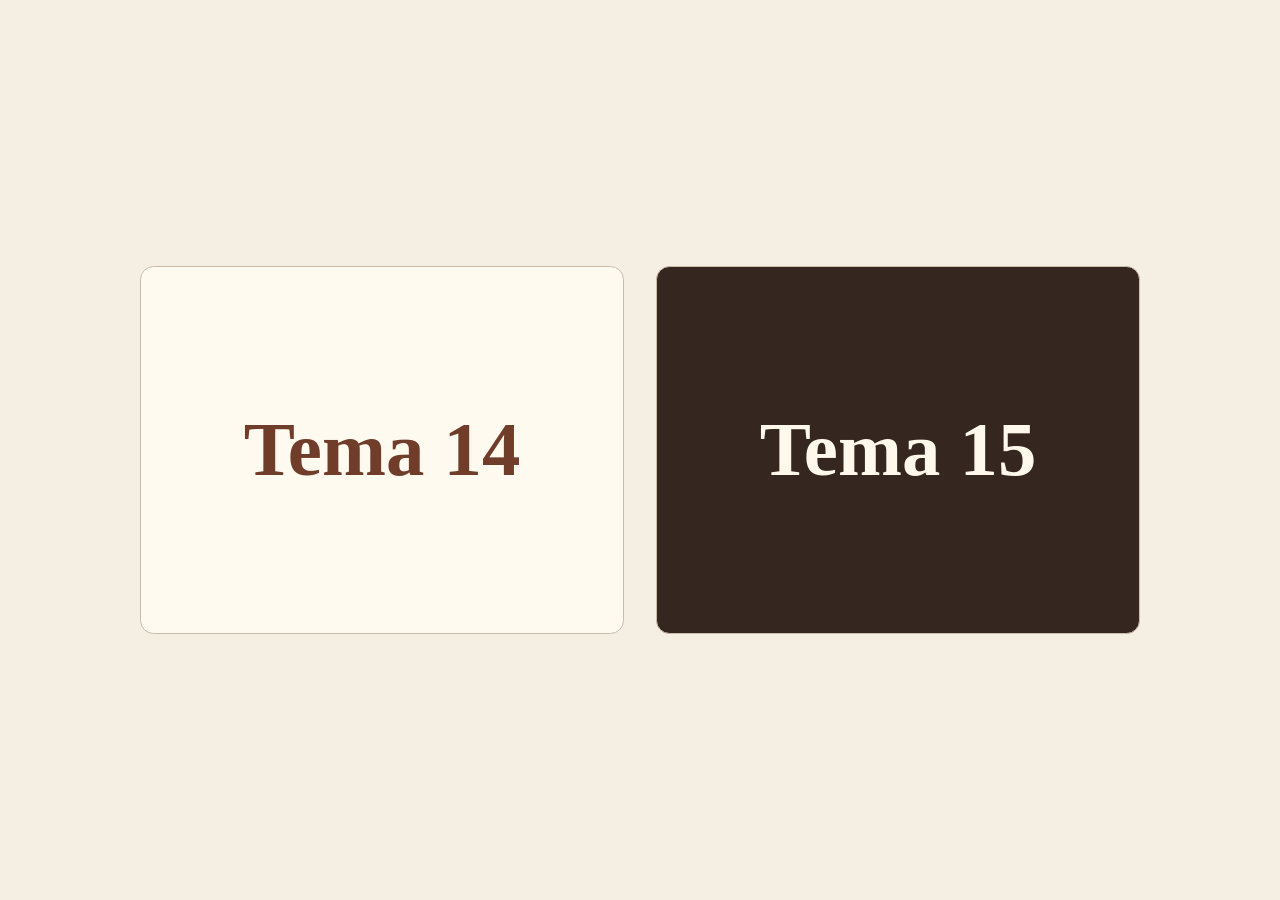
==== index.html @ 23e51276 "Aclara la meteorizacion quimica" ====
<!doctype html>
<html lang="es">
<head>
<meta charset="utf-8">
<meta name="viewport" content="width=device-width,initial-scale=1">
<meta name="description" content="Repaso interactivo de procesos geológicos externos e internos para 1.º de Bachillerato.">
<title>Procesos geológicos · Temas 14 y 15 · Revisada V2</title>
<link rel="apple-touch-icon" sizes="180x180" href="./apple-touch-icon.png">
<link rel="stylesheet" href="./estilo.css?v=25">
<script defer src="./tema.js?v=26"></script>
<script defer src="./externos.js?v=37"></script>
<script defer src="./actividades.js?v=21"></script>
<script defer src="./app.js?v=66"></script>
<script defer src="./puntero.js?v=26"></script>
<style>
.soil-factor { background: #f8dce7; color: #2b2025; padding-inline: .28em; border-radius: .2em; }
:root.contrast .soil-factor { background: var(--fill); color: var(--ink); }
.study-points { padding-inline-start: 1.45em; }
.study-points > li + li { margin-block-start: .55em; }
@media print { .study-points > li { break-inside: avoid; } }
 .tectonic-study { container-type: inline-size; }
.tectonic-labels { display: grid; grid-template-columns: repeat(3,minmax(0,1fr)); gap: .3rem; margin-top: .6rem; }
.tectonic-labels > div { padding: .35rem; border: 1px solid var(--line); border-radius: .35rem .35rem 0 0; background: var(--paper); overflow-wrap: anywhere; }
.tectonic-labels strong, .tectonic-labels span { display: block; }
.tectonic-crop { position: relative; overflow: hidden; aspect-ratio: 610 / 388; }
.tectonic-crop img { position: absolute; width: 180.33%; max-width: none; height: auto; max-height: none; left: -44.26%; top: -47.42%; }
.tectonic-arrow { position: absolute; left: var(--x); top: var(--y); width: var(--length); height: 2px; background: #1a1511; box-shadow: 0 0 0 1px #fff; transform-origin: left center; transform: rotate(var(--angle)); }
.tectonic-arrow::before { content: ""; position: absolute; left: -2px; top: 50%; transform: translateY(-50%); border-block: 5px solid transparent; border-right: 9px solid #1a1511; filter: drop-shadow(0 0 1px #fff); }
</style>
</head>
<body>
<a class="skip" href="#contenido">Saltar al contenido</a>
<header class="top"><a href="#inicio" class="brand">Cuaderno de Geología</a>
<details class="settings"><summary>Accesibilidad y lectura</summary><div class="controls">
<div role="group" aria-label="Accesibilidad">
<div><label for="size">Letra</label><select id="size"><option value="100">Normal</option><option value="120">Grande</option><option value="145">Muy grande</option></select></div>
<label><input type="checkbox" id="contrast"> Alto contraste</label>
<div><label for="voice">Voz</label><select id="voice"><option value="">Automática (Google o voz del dispositivo)</option></select></div>
<div><label for="rate">Velocidad</label><select id="rate"><option value=".75">0,75×</option><option value=".9">0,9×</option><option selected value="1">1×</option><option value="1.15">1,15×</option></select></div>
</div>
</div></details></header>
<div class="barra-puntero" id="barra-puntero" hidden>
 <div class="controles-puntero">
  <button type="button" class="icono-puntero" id="activar-puntero" aria-label="Puntero" aria-pressed="false"><svg viewBox="0 0 24 24" aria-hidden="true" focusable="false"><circle cx="12" cy="12" r="8"/><circle cx="12" cy="12" r="2" fill="currentColor" stroke="none"/></svg></button>
  <button type="button" class="icono-puntero" id="abrir-ajustes-puntero" aria-label="Ajustes del puntero" aria-expanded="false" aria-controls="ajustes-puntero"><svg viewBox="0 0 24 24" aria-hidden="true" focusable="false"><path d="m10 3-.5 2.4-1.6.9-2.3-.8-2 3.5 1.8 1.6v1.8l-1.8 1.6 2 3.5 2.3-.8 1.6.9.5 2.4h4l.5-2.4 1.6-.9 2.3.8 2-3.5-1.8-1.6v-1.8l1.8-1.6-2-3.5-2.3.8-1.6-.9L14 3z"/><circle cx="12" cy="11.5" r="2.7"/></svg></button>
 </div>
 <section id="ajustes-puntero" class="ajustes-puntero" aria-label="Ajustes del puntero" hidden></section>
</div>
<canvas id="capa-puntero" aria-hidden="true" hidden></canvas>
<div class="layout">
<nav aria-label="Navegación del tema"><a href="#inicio">Inicio</a><a href="#externos">Tema 14 · Externos</a><a href="#internos">Tema 15 · Internos</a><a href="#examen">Qué entra</a><a href="#retos">Actividades de examen</a><a href="#simulacro">Simulacro</a><a href="#serie">Ordenar la serie</a><a href="#practica">Autoevaluación</a><a href="#repaso">Repaso y progreso</a></nav>
<main id="contenido" tabindex="-1">
<div class="tools"><button id="speak" class="speaker" aria-pressed="false" aria-label="Leer pantalla en voz alta" title="Leer pantalla en voz alta"><span aria-hidden="true">🔊</span></button><button id="stop">Detener lectura</button><button id="print">Imprimir apuntes</button><span id="speech-status" role="status"></span></div>
<div id="screen"></div>
<div id="printout"></div>
<noscript>Activa JavaScript para abrir las explicaciones y realizar los ejercicios.</noscript>
</main>
</div>
</body>
</html>
---- estilo.css ----
:root{--bg:#f5efe3;--paper:#fffaf0;--ink:#29251f;--muted:#5d5247;--line:#cbbca9;--accent:#713d2b;--fill:#ecdfd0;--dark:#35271f;--light:#fff8eb;color-scheme:light}
:root.contrast{--bg:#fff;--paper:#fff;--ink:#000;--muted:#000;--line:#000;--accent:#141461;--fill:#ffef96;--dark:#000;--light:#fff}
*{box-sizing:border-box} body{margin:0;background:var(--bg);color:var(--ink);font:1rem/1.62 system-ui,sans-serif}
a{color:var(--accent);text-underline-offset:.18em} button,select{font:inherit;color:inherit}button,select,summary{cursor:pointer}
button,select,.button{border:1px solid var(--line);background:var(--paper);border-radius:.5rem;padding:.42rem .75rem;min-height:2.75rem}
.button{display:inline-flex;align-items:center;text-decoration:none} .primary{background:var(--accent);color:#fff;border-color:var(--accent)}
button:hover,.button:not(.primary):hover{background:var(--fill)} .primary:hover{background:var(--dark);color:var(--light)}
:focus-visible{outline:3px solid var(--accent);outline-offset:3px} .skip{position:absolute;left:1rem;top:-15rem;background:var(--paper);padding:1rem;z-index:10}.skip:focus{top:1rem}
.top{position:relative;z-index:9;display:flex;align-items:center;justify-content:space-between;gap:1rem;flex-wrap:wrap;padding:.85rem max(1rem,calc((100% - 76rem)/2));background:var(--paper);border-bottom:1px solid var(--line)}
.brand{font:700 1.22rem Georgia,serif;color:var(--ink)}.settings{position:relative}.settings summary{padding:.4rem}.controls{display:grid;gap:.7rem;background:var(--paper);border:1px solid var(--line);padding:1rem;position:absolute;right:0;z-index:2;min-width:15rem;max-width:85vw}
.controls label{display:grid;gap:.15rem}.controls label:has(input){display:block}select{max-width:100%;width:auto}
.layout{max-width:78rem;margin:auto;display:grid;grid-template-columns:minmax(12rem,1fr) minmax(0,4fr);gap:2rem;padding:1.5rem 1rem 3rem}nav{align-self:start;background:var(--paper);border:1px solid var(--line);border-radius:.7rem;padding:.6rem}nav a{display:block;border-radius:.36rem;padding:.5rem .65rem;color:var(--ink);text-decoration:none}nav a:hover,nav [aria-current]{background:var(--fill)}nav [aria-current]{font-weight:750}
main{min-width:0}.tools,.actions{display:flex;gap:.55rem;align-items:center;flex-wrap:wrap;margin-bottom:1rem}.tools{font-size:.9rem}
.hero{background:var(--dark);color:var(--light);padding:clamp(1.5rem,5vw,3.6rem);border-radius:.85rem;overflow:hidden;position:relative;isolation:isolate}.hero:after{content:"";position:absolute;z-index:-1;right:-8%;bottom:-75%;width:57%;height:140%;transform:rotate(-24deg);border-radius:48%;background:repeating-linear-gradient(0deg,#936751 0 10px,#563c2d 10px 22px,#a67e60 22px 28px);opacity:.35}.hero p{max-width:34rem}
h1,h2,h3{line-height:1.12;overflow-wrap:anywhere}h1,h2{font-family:Georgia,serif}h1{font-size:clamp(2rem,1.45rem + 3vw,4rem);margin:.35em 0}h2{font-size:1.65rem;margin:.2rem 0 1rem}h3{font-size:1.12rem;margin:0 0 .55rem}.kicker{font-size:.85rem;font-weight:750;letter-spacing:.08em;text-transform:uppercase}.muted,small{color:var(--muted)}.hero .button{background:var(--light);color:var(--dark)}
.grid{display:grid;grid-template-columns:repeat(auto-fit,minmax(min(16rem,100%),1fr));gap:1rem}.card,.block,.notice,.feedback{border:1px solid var(--line);border-radius:.68rem;background:var(--paper);padding:clamp(.9rem,2vw,1.45rem);margin:1rem 0}.grid>.card{margin:0}.card p:last-child,.block p:last-child{margin-bottom:0}.notice{background:var(--fill);border-inline-start:.35rem solid var(--accent)}.diagram{display:flex;flex-wrap:wrap;align-items:center;gap:.5rem;padding:0;list-style:none}.diagram li{background:var(--fill);padding:.35rem .65rem;border-radius:.35rem}.diagram li:not(:last-child)::after{content:" →";margin-left:.45rem}.sort{padding-left:1.4rem}.sort li{padding:.35rem .2rem}.sort-row{display:flex;justify-content:space-between;align-items:center;gap:.6rem;flex-wrap:wrap}.sort-row span:nth-child(2){display:flex;gap:.3rem}fieldset{border:0;padding:0;margin:0;min-width:0}legend{font-weight:750;padding:0;margin-bottom:.65rem}.choice{display:flex;align-items:baseline;gap:.55rem;margin:.45rem 0;padding:.5rem .65rem;border:1px solid var(--line);border-radius:.4rem}.choice input{flex:none}.choice:hover{background:var(--fill)}.feedback{border-inline-start:.35rem solid var(--accent)}progress{width:100%;accent-color:var(--accent)}.card a{font-weight:700}#printout{display:none}
@media(max-width:740px){.layout{grid-template-columns:1fr;gap:1rem}nav,#lessons{display:flex;flex-wrap:wrap;gap:.15rem}nav{font-size:.9rem}#lessons{display:contents}.hero:after{opacity:.18}.controls{position:static}}
@media print{@page{margin:16mm}*{color:#000!important;background:#fff!important;box-shadow:none!important}body{font:12pt/1.5 Georgia,serif}.skip,.top,nav,.tools,#screen{display:none!important}.layout{display:block;padding:0}#printout{display:block}.card,.block,.notice{border:1px solid #777;break-inside:avoid;padding:.65rem}.grid{display:block}.grid>.card{margin:.5rem 0}h1{font-size:25pt}h2,h3{break-after:avoid}a{text-decoration:none}.diagram li{border:1px solid #777}}
figure{margin:1.2rem 0 .2rem}figcaption{margin-top:.5rem}.volcano{max-width:32rem;height:10rem;margin:auto;position:relative;overflow:hidden;background:linear-gradient(var(--paper) 55%,var(--fill) 55%);border-bottom:1px solid var(--line)}.cone{position:absolute;inset:8% 8% 44%;background:repeating-linear-gradient(0deg,#9a6b56 0 8px,#654b42 8px 13px);clip-path:polygon(0 100%,45% 0,49% 15%,53% 0,100% 100%)}.vent,.chamber{position:absolute;background:#963b22;left:49%;border:1px solid var(--ink)}.vent{top:16%;height:64%;width:5%;transform:translateX(-30%)}.chamber{top:74%;left:39%;width:24%;height:19%;border-radius:50%}.rock-samples{display:grid;grid-template-columns:1fr 1fr;gap:1rem;max-width:32rem}.rock-samples span{display:block;height:5rem;border-radius:.4rem;border:1px solid var(--ink)}.foliation{background:repeating-linear-gradient(169deg,#53423b 0 6px,#eee0cf 6px 14px,#a2715d 14px 17px)}.mosaic{background:radial-gradient(ellipse at 30% 25%,#644e43 20%,transparent 24%) 0 0/25px 31px,radial-gradient(ellipse at 75% 65%,#9a715a 32%,transparent 36%) 0 0/33px 24px,#eee0cf}.cycle-paths{padding-inline-start:1.3rem}
@media print{figure{break-inside:avoid}.volcano,.rock-samples{display:none}}
.section-title{margin-top:1.5rem}.block-head{display:flex;align-items:baseline;justify-content:space-between;gap:.55rem;flex-wrap:wrap}.block-head h2{flex:1 1 13rem;margin-bottom:.3rem}.block-head button{font-size:.87rem}.print-theme+.print-theme{break-before:page}
textarea{display:block;width:100%;margin:.3rem 0 .85rem;padding:.65rem;background:var(--paper);color:var(--ink);border:1px solid var(--line);border-radius:.4rem;font:inherit;resize:vertical}.written summary{font-weight:650}.match-row{display:flex;align-items:center;justify-content:space-between;gap:.6rem;flex-wrap:wrap;margin-bottom:.65rem}.soil-profile{list-style:none;padding:0;max-width:28rem;border:1px solid #46352b}.soil-profile li{padding:.35rem .65rem;border-bottom:1px solid #46352b;color:#211810}.soil-profile li:nth-child(1){background:#594539;color:#fff}.soil-profile li:nth-child(2){background:#e5d1ad}.soil-profile li:nth-child(3){background:#c9916b}.soil-profile li:nth-child(4){background:#e5dcd2}.writing-lines{height:3rem;background:repeating-linear-gradient(transparent 0 19px,#555 19px 20px)}
@media print{.writing-lines{border-block:1px solid #777}}

.labeled b{position:absolute;background:var(--paper);color:var(--ink);border:1px solid var(--ink);border-radius:.25rem;padding:0 .26rem;font-size:.85rem}.labeled b:nth-of-type(1){top:0;left:51%}.labeled b:nth-of-type(2){top:43%;left:55%}.labeled b:nth-of-type(3){top:75%;left:65%}.labeled b:nth-of-type(4){top:29%;left:75%}.clast-box{min-height:6rem;display:flex;flex-wrap:wrap;gap:.55rem;align-items:center;justify-content:center;padding:.55rem;background:var(--fill);border:1px solid var(--line);border-radius:.4rem}.clast-box span{display:block;background:#8b5b42;border:1px solid #3b281e}.rounded span{width:.9rem;height:.72rem;border-radius:48%;transform:rotate(-30deg)}.rounded span:nth-child(3n){width:1.12rem;background:#b48669}.angular span{width:2.05rem;height:2.3rem;clip-path:polygon(0 32%,23% 8%,83% 2%,100% 72%,60% 100%,13% 86%);transform:rotate(-24deg)}.angular span:nth-child(even){background:#ad795d;transform:rotate(29deg)}.contrast .clast-box span{background:#000}.contrast .cone{background:#000}.contrast .vent,.contrast .chamber{background:#fbda35}
@media print{
 @page{size:A4;margin:14mm 16mm}
 html{font-size:100%!important}
 body{font:12pt/1.43 Georgia,serif}
 h1{font-size:24pt}h2{font-size:17pt;margin:.35em 0 .6em}h3{font-size:13pt}
 .card,.block,.notice{border:0;border-radius:0;padding:0;margin:.75rem 0}
 .diagram{gap:.28rem}.diagram li{padding:.15rem .35rem}
 #printout ol>li{break-inside:avoid}
 #printout .writing-lines{height:2rem}
}
.sr-only{position:absolute;width:1px;height:1px;padding:0;margin:-1px;overflow:hidden;clip-path:inset(50%);white-space:nowrap}.cover .top,.cover nav,.cover .tools{display:none}.cover .layout{display:block;max-width:65rem;padding:0 1.25rem}.cover-choices{display:grid;grid-template-columns:repeat(2,minmax(0,1fr));min-height:100svh;align-content:center;gap:clamp(.9rem,3vw,2rem);padding:2rem 0}.cover-link{display:grid;place-items:center;text-align:center;min-height:clamp(11rem,35vw,23rem);padding:1rem;border-radius:.85rem;font:700 clamp(2.2rem,6vw,5rem)/1.1 Georgia,serif;text-decoration:none;border:1px solid var(--line)}.cover-link.external{background:var(--paper);color:var(--accent)}.cover-link.internal{background:var(--dark);color:var(--light)}.cover-link:hover{text-decoration:underline}.book-figures{display:grid;grid-template-columns:repeat(auto-fit,minmax(min(18rem,100%),1fr));gap:.8rem;margin:1rem 0}.book-figure{margin:0;padding:.75rem;background:var(--paper);border:1px solid var(--line);border-radius:.6rem}.book-figure a{display:block}.book-figure img{display:block;max-height:27rem;width:100%;object-fit:contain;border-radius:.3rem}.book-figure figcaption{font-size:.93rem}
@media(max-width:550px){.cover-choices{grid-template-columns:1fr}.cover-link{min-height:10rem}}
.soil-variant li{display:grid;gap:.25rem;grid-template-columns:minmax(1.5rem,auto) 1fr}.soil-variant li:nth-child(2){min-height:3.8rem;background:#e9ddbd}.soil-variant li:nth-child(3){min-height:4.4rem;background:#bc8b68}.soil-variant li:last-child{min-height:3rem;background:#e0d9d0;color:#211810}.contrast .soil-profile li{color:#000;background:#fff;border-color:#000}
.soil-variant li{display:flex;align-items:center}.soil-variant li:nth-child(1){background:repeating-linear-gradient(165deg,#3b251a 0 .7rem,#614b35 .7rem .9rem)}.soil-variant li:nth-child(2){background:repeating-linear-gradient(90deg,#e9ddbd 0 1.35rem,#d3bc95 1.35rem 1.45rem)}.soil-variant li:nth-child(3){background:radial-gradient(ellipse at 25% 50%,#64503f 10%,transparent 15%) 0 0/1.3rem 1rem,#bc8b68}.soil-variant li:last-child{background:repeating-linear-gradient(145deg,#d0c7ba 0 1.2rem,#9e9285 1.2rem 1.42rem)}.soil-variant strong{display:inline-block;color:#111;background:#fff9ef;border:1px solid #4b3a2c;border-radius:.3rem;padding:.08rem .38rem}.soil-variant li:nth-child(1):not(:last-child){min-height:2rem}
.photo-exercise{max-width:25rem;margin:1rem auto}.numbered-photo{position:relative}.numbered-photo img{max-height:none}.numbered-photo span{position:absolute;left:var(--x);top:var(--y);transform:translate(.8rem,-50%);width:2rem;height:2rem;display:grid;place-items:center;border:2px solid #201914;border-radius:50%;background:#fff8e8;color:#201914;font:700 1rem/1 system-ui}.numbered-photo span::before{content:"";position:absolute;right:100%;top:calc(50% - 1px);width:.82rem;border-top:2px solid #201914;filter:drop-shadow(0 1px #fff)}
.study-prompts ol{padding-inline-start:1.55rem}.study-prompts li{margin:.9rem 0;padding-block-end:.75rem;border-bottom:1px solid var(--line)}.study-prompts li:last-child{border-bottom:0}.study-prompts li p{margin:.2rem 0 .45rem}.study-prompts summary{color:var(--accent);width:fit-content;min-height:2.75rem;padding:.35rem 0}.study-prompts details[open] p{margin:.35rem 0 .3rem;padding:.65rem .75rem;background:var(--fill);border-radius:.35rem}.block .book-figures{margin-bottom:0}
.speaker{display:inline-grid;place-items:center;inline-size:2.85rem;block-size:2.85rem;padding:0;flex:none;border-radius:50%;background:var(--fill);color:var(--ink);border-color:var(--accent);font-size:1.35rem;line-height:1}.speaker:hover{background:var(--paper)}.explanation p{margin:.7rem 0;max-width:68ch}.explanation p+p{padding-block-start:.25rem}.explanation strong{font-weight:760}.block-head{align-items:center;margin-block-end:.55rem}.book-figure a:hover{outline:2px solid var(--accent);outline-offset:3px}.book-figure img{height:auto;max-height:32rem}
@media print{.explanation p{margin:.45rem 0}.explanation p+p{padding-block-start:0}}
.study-note{color:var(--muted);font-size:.94rem;max-width:66ch}.inline-prompts{border-inline-start:4px solid var(--accent);background:var(--fill);margin-top:1.25rem;padding:.9rem;border-radius:.45rem}.inline-prompts h3{color:var(--accent);margin:0 0 .6rem}.exam-question+.exam-question{margin-top:.7rem;border-top:1px solid var(--line);padding-top:.65rem}.inline-prompts>.button{margin-top:.5rem}.inline-prompts details[open] p{background:var(--paper)}
.challenge-controls{display:flex;flex-wrap:wrap;gap:.8rem;margin:1rem 0}.challenge-controls label{display:grid;gap:.2rem;min-width:0;max-width:100%}.challenge-controls select{width:100%;max-width:min(100%,32rem)}#guided-form label{display:block}#guided-form .actions{margin-top:.75rem}#guided-feedback:empty{display:none}
.mock-list{padding-inline-start:1.55rem}.mock-list li::marker{font-weight:700}.mock-list h2{font-size:1.28rem;margin:0}.mock-list textarea[readonly]{background:var(--fill)}#mock-result{margin-top:1.1rem}

.figure-guide{list-style:none;padding:0;margin:.85rem 0 0;max-width:68ch}.figure-guide li{padding:.5rem 0;border-block-start:1px solid var(--line)}.figure-guide strong{font-weight:760}

.mock-cut{margin:1rem 0;max-width:34rem}.mock-cut svg{display:block;width:100%;height:auto;background:#fffdf8;border:1px solid var(--line);border-radius:.45rem}.mock-cut figcaption{margin:.45rem 0 0;font-size:.95rem}
.profile-training-drawing{max-width:23rem;margin:1rem auto}.profile-training-column{height:20rem;display:flex;flex-direction:column;border:2px solid #362d25;border-radius:.4rem;overflow:hidden}.soil-band{flex:var(--depth);min-height:0;display:grid;align-items:center;justify-items:end;padding-inline:.7rem;background-color:var(--soil)}.soil-band b{background:#fffdf8;color:#27201b;border:2px solid #27201b;border-radius:50%;display:grid;place-items:center;width:1.7rem;height:1.7rem}.soil-band.roots{background-image:repeating-linear-gradient(80deg,transparent 0 16px,#f1dac866 17px 19px,transparent 20px 29px)}.soil-band.dots{background-image:radial-gradient(#532e2288 15%,transparent 17%);background-size:16px 14px}.soil-band.gravel{background-image:radial-gradient(ellipse at 32% 42%,#7b6c55 16%,transparent 18%);background-size:28px 23px}

.barra-puntero{position:sticky;top:0;z-index:8;display:grid;justify-items:end;width:min(calc(100% - 2rem),76rem);margin-inline:auto;pointer-events:none}
.barra-puntero[hidden],.cover .barra-puntero,.ajustes-puntero[hidden]{display:none}
.controles-puntero{display:flex;gap:.4rem;background:var(--paper);border:1px solid var(--line);border-radius:.65rem;padding:.25rem;pointer-events:auto}
.controles-puntero .icono-puntero{display:inline-grid;place-items:center;width:2.75rem;height:2.75rem;padding:0;border-radius:50%}
.icono-puntero svg{width:1.35rem;height:1.35rem;fill:none;stroke:currentColor;stroke-width:1.55;stroke-linejoin:round}
.icono-puntero[aria-expanded=true]{background:var(--fill)}
.ajustes-puntero{position:absolute;top:100%;right:0;width:min(24rem,100%);max-height:70vh;max-height:70dvh;overflow:auto;padding:1rem;background:var(--paper);border:1px solid var(--line);border-radius:.65rem;box-shadow:0 .4rem 1rem #0003;pointer-events:auto}
#activar-puntero[aria-pressed=true]{background:var(--accent);color:var(--paper);border-color:var(--accent)}
.settings>.controls{max-height:75vh;overflow:auto;z-index:9}
.settings>.controls>[role=group]{display:grid;gap:.7rem}
.ajustes-puntero label{display:block;margin:.5rem 0}
.ajustes-puntero fieldset:first-child label{display:inline-block;margin-right:1rem}
.ajustes-puntero input[type=range]{display:block;width:100%;accent-color:var(--accent)}
.ajustes-puntero select{display:block;max-width:100%}
.paleta-puntero{display:flex;gap:.4rem;flex-wrap:wrap}
.paleta-puntero button{width:2.75rem;padding:0;background:var(--tono);border-radius:50%}
.paleta-puntero button[aria-pressed=true]{outline:3px solid var(--accent);outline-offset:2px}
.muestra-puntero{isolation:isolate;position:relative;background:#fff;color:#26221e;border-radius:.4rem;text-align:center;padding:1rem .3rem;margin:.75rem 0;font-weight:700}
.muestra-puntero::after{content:"";pointer-events:none;position:absolute;inset-inline:.75rem;top:50%;height:var(--altura-muestra);transform:translateY(-50%);background:var(--color-muestra);opacity:var(--opacidad-muestra);mix-blend-mode:multiply}
#capa-puntero{position:fixed;inset:0;width:100%;height:100%;pointer-events:none;z-index:11}
#capa-puntero[hidden]{display:none}
#capa-puntero.multiplicar{mix-blend-mode:multiply}
@media print{.barra-puntero,#capa-puntero{display:none!important}}
@media(max-width:740px){
 .top .settings{position:static}
 .settings>.controls{position:absolute;top:100%;right:1rem;width:min(24rem,calc(100vw - 2rem));min-width:0}
}

.mineral-photos{grid-template-columns:repeat(auto-fit,minmax(min(100%,8.5rem),1fr))}
.mineral-photos .book-figure img{height:7rem;object-fit:contain}

.belen-star{color:var(--accent);font-size:1.15em;font-weight:700}
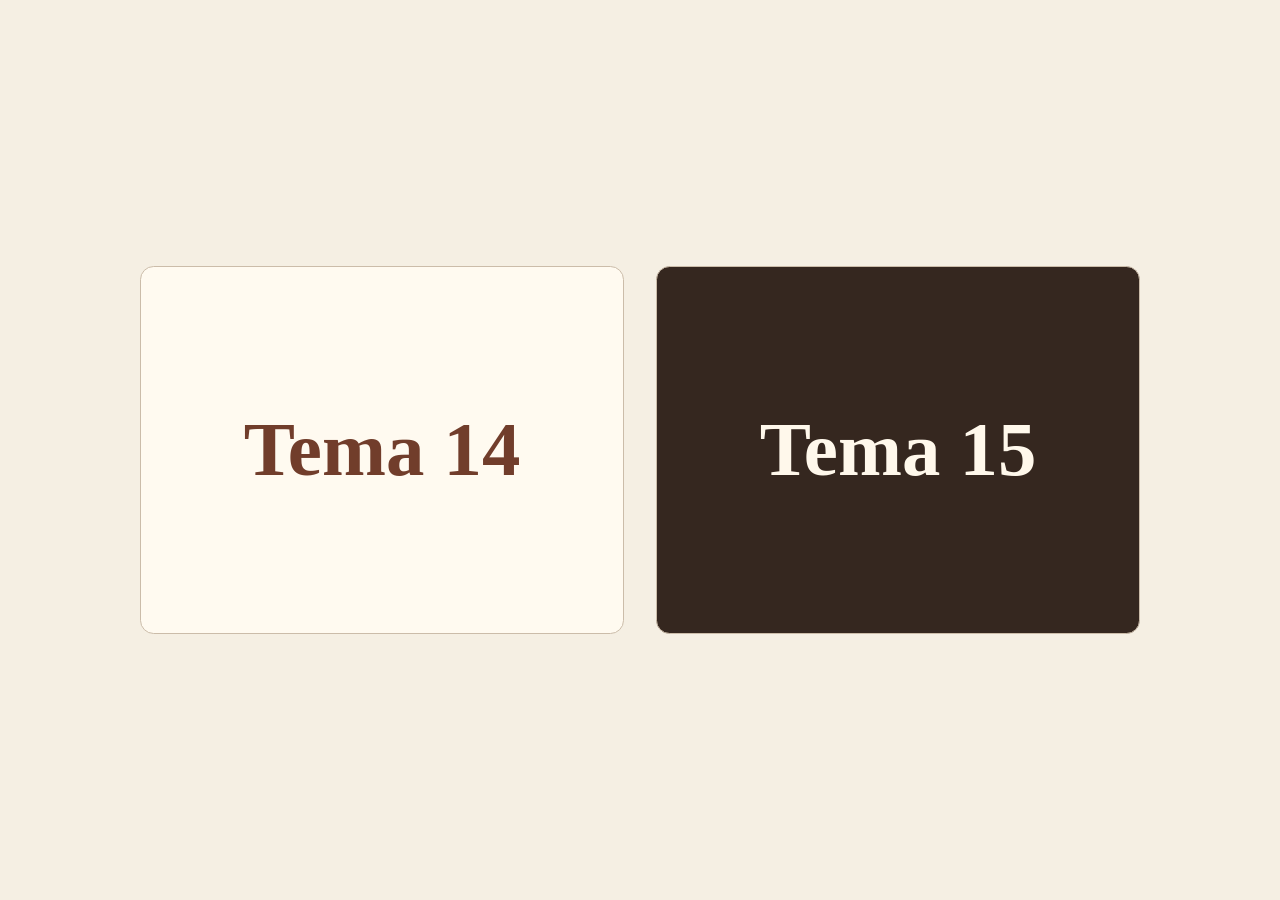
==== commit 4f8c32c5: "Actualiza la explicacion de descompresion" ====
--- a/index.html
+++ b/index.html
@@ -8,7 +8,7 @@
 <link rel="apple-touch-icon" sizes="180x180" href="./apple-touch-icon.png">
 <link rel="stylesheet" href="./estilo.css?v=25">
 <script defer src="./tema.js?v=26"></script>
-<script defer src="./externos.js?v=37"></script>
+<script defer src="./externos.js?v=38"></script>
 <script defer src="./actividades.js?v=21"></script>
 <script defer src="./app.js?v=66"></script>
 <script defer src="./puntero.js?v=26"></script>
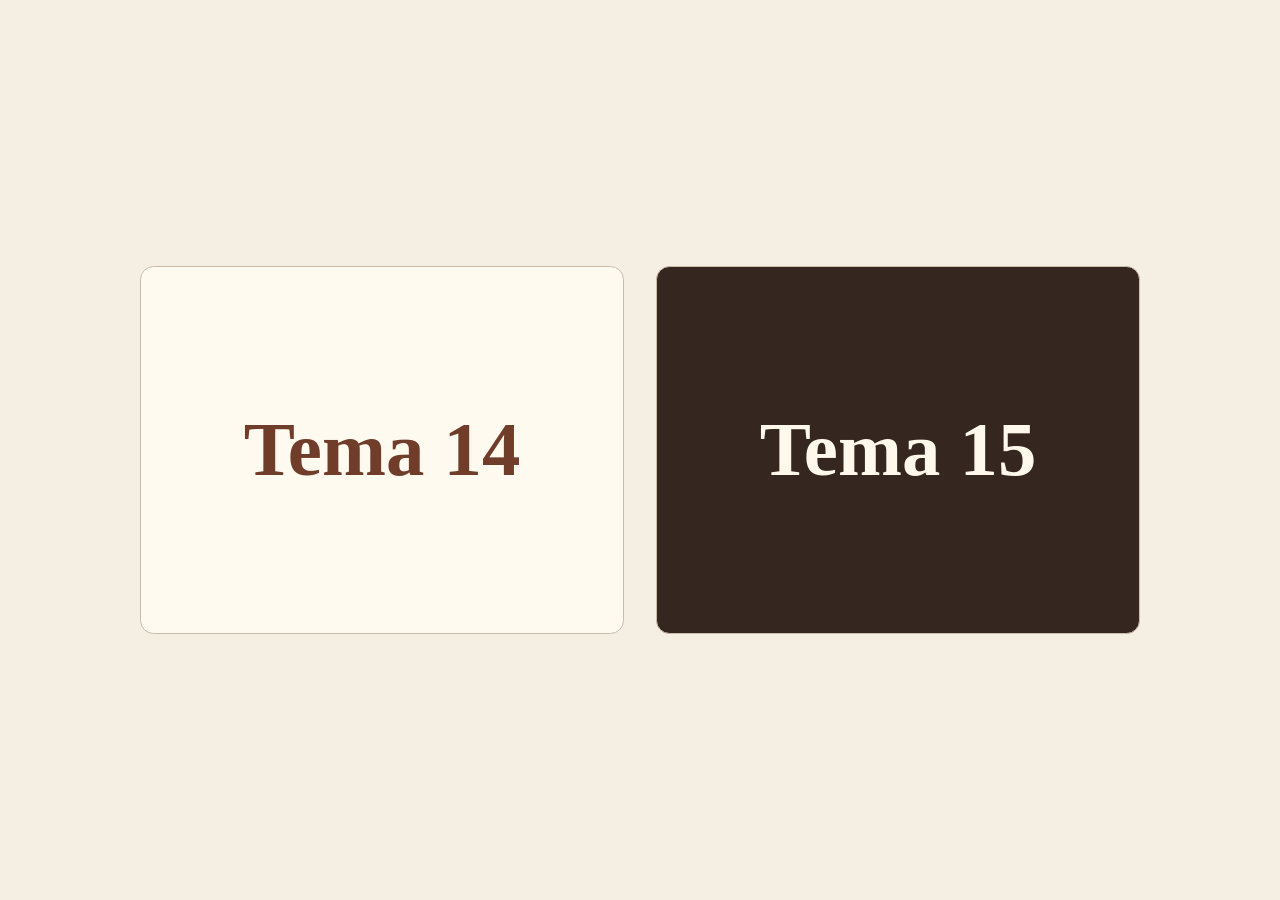
==== commit 92c05861: "Aclara los tipos de metamorfismo" ====
--- a/index.html
+++ b/index.html
@@ -7,10 +7,10 @@
 <title>Procesos geológicos · Temas 14 y 15 · Revisada V2</title>
 <link rel="apple-touch-icon" sizes="180x180" href="./apple-touch-icon.png">
 <link rel="stylesheet" href="./estilo.css?v=25">
-<script defer src="./tema.js?v=26"></script>
-<script defer src="./externos.js?v=38"></script>
+<script defer src="./tema.js?v=27"></script>
+<script defer src="./externos.js?v=40"></script>
 <script defer src="./actividades.js?v=21"></script>
-<script defer src="./app.js?v=66"></script>
+<script defer src="./app.js?v=68"></script>
 <script defer src="./puntero.js?v=26"></script>
 <style>
 .soil-factor { background: #f8dce7; color: #2b2025; padding-inline: .28em; border-radius: .2em; }
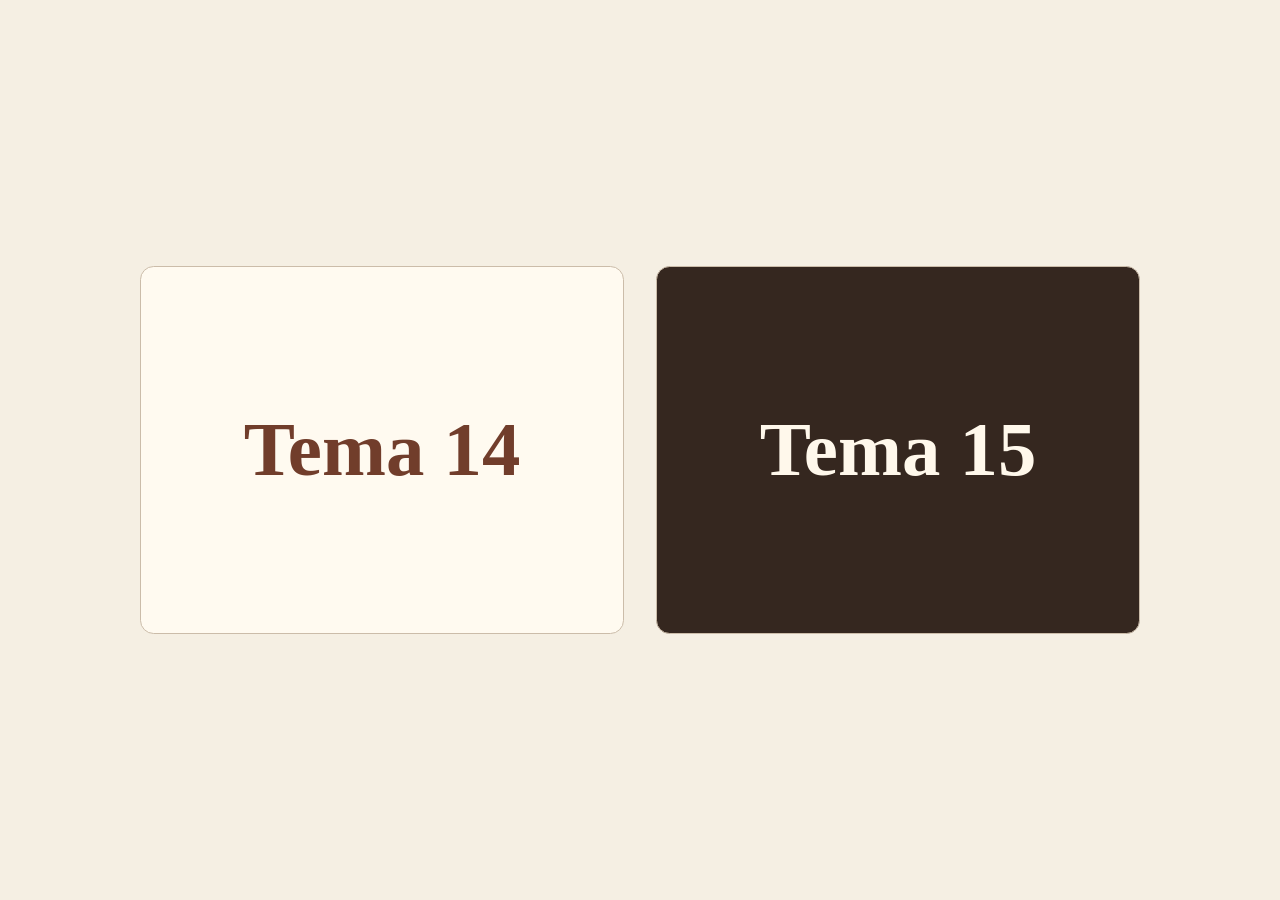
==== commit 397cfa67: "Simplifica el ciclo y concreta el repaso" ====
--- a/index.html
+++ b/index.html
@@ -7,10 +7,10 @@
 <title>Procesos geológicos · Temas 14 y 15 · Revisada V2</title>
 <link rel="apple-touch-icon" sizes="180x180" href="./apple-touch-icon.png">
 <link rel="stylesheet" href="./estilo.css?v=25">
-<script defer src="./tema.js?v=27"></script>
+<script defer src="./tema.js?v=30"></script>
 <script defer src="./externos.js?v=40"></script>
 <script defer src="./actividades.js?v=21"></script>
-<script defer src="./app.js?v=68"></script>
+<script defer src="./app.js?v=72"></script>
 <script defer src="./puntero.js?v=26"></script>
 <style>
 .soil-factor { background: #f8dce7; color: #2b2025; padding-inline: .28em; border-radius: .2em; }
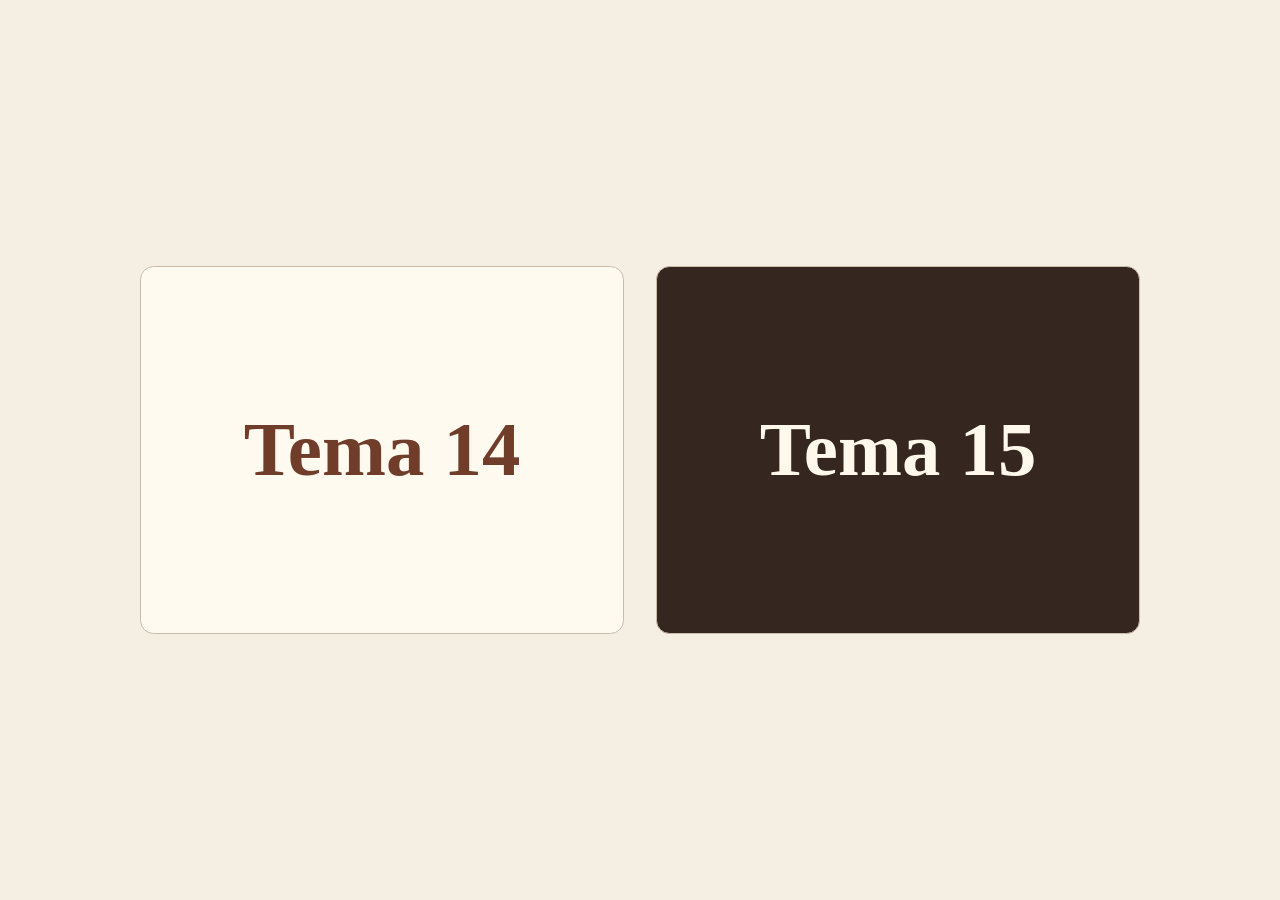
==== commit 9cf9bc55: "Concreta el repaso de examen" ====
--- a/index.html
+++ b/index.html
@@ -7,10 +7,10 @@
 <title>Procesos geológicos · Temas 14 y 15 · Revisada V2</title>
 <link rel="apple-touch-icon" sizes="180x180" href="./apple-touch-icon.png">
 <link rel="stylesheet" href="./estilo.css?v=25">
-<script defer src="./tema.js?v=30"></script>
+<script defer src="./tema.js?v=29"></script>
 <script defer src="./externos.js?v=40"></script>
 <script defer src="./actividades.js?v=21"></script>
-<script defer src="./app.js?v=72"></script>
+<script defer src="./app.js?v=71"></script>
 <script defer src="./puntero.js?v=26"></script>
 <style>
 .soil-factor { background: #f8dce7; color: #2b2025; padding-inline: .28em; border-radius: .2em; }
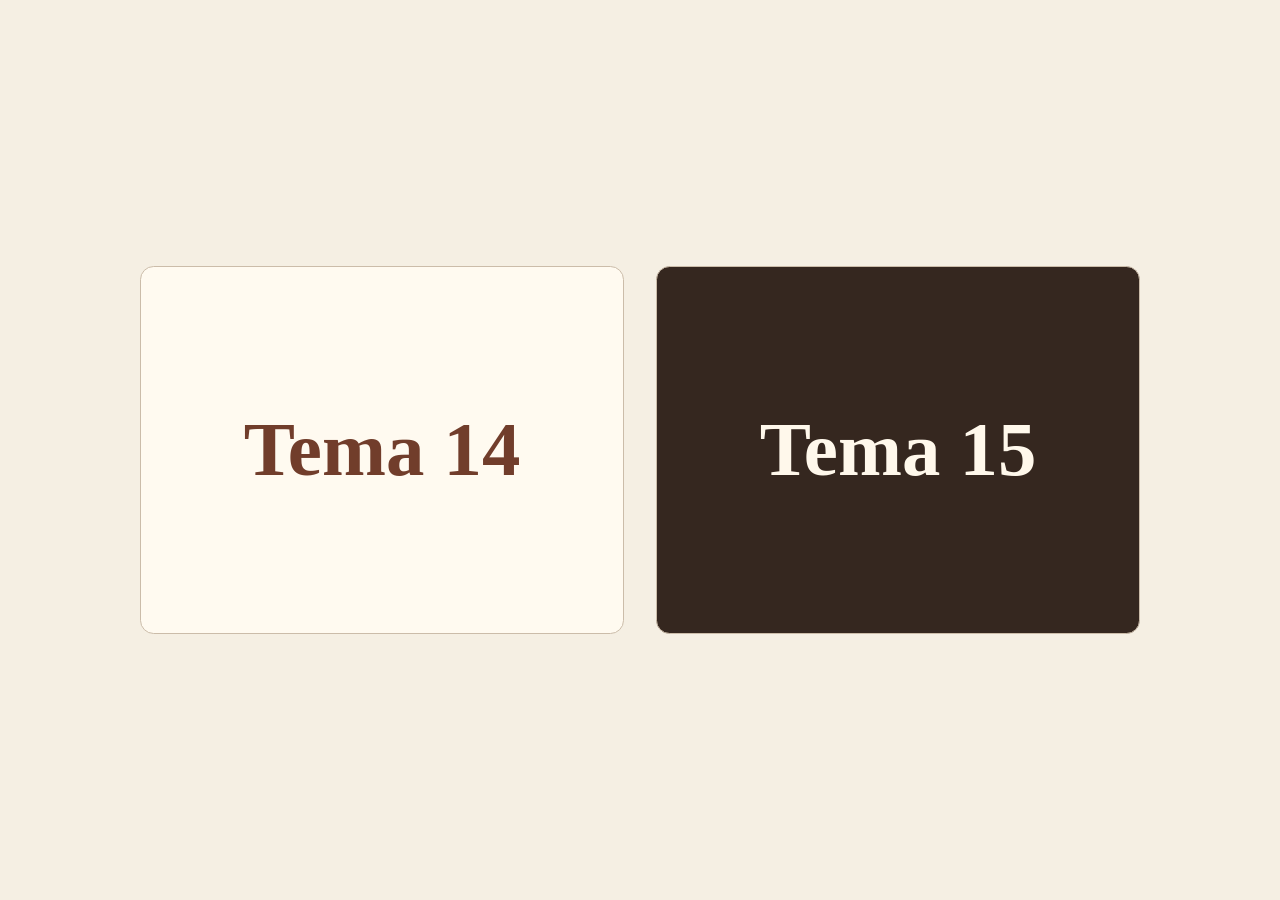
==== commit 635ebfc4: "Adapta la serie regional al esquema de clase" ====
--- a/index.html
+++ b/index.html
@@ -7,10 +7,10 @@
 <title>Procesos geológicos · Temas 14 y 15 · Revisada V2</title>
 <link rel="apple-touch-icon" sizes="180x180" href="./apple-touch-icon.png">
 <link rel="stylesheet" href="./estilo.css?v=25">
-<script defer src="./tema.js?v=29"></script>
+<script defer src="./tema.js?v=31"></script>
 <script defer src="./externos.js?v=40"></script>
 <script defer src="./actividades.js?v=21"></script>
-<script defer src="./app.js?v=71"></script>
+<script defer src="./app.js?v=73"></script>
 <script defer src="./puntero.js?v=26"></script>
 <style>
 .soil-factor { background: #f8dce7; color: #2b2025; padding-inline: .28em; border-radius: .2em; }
